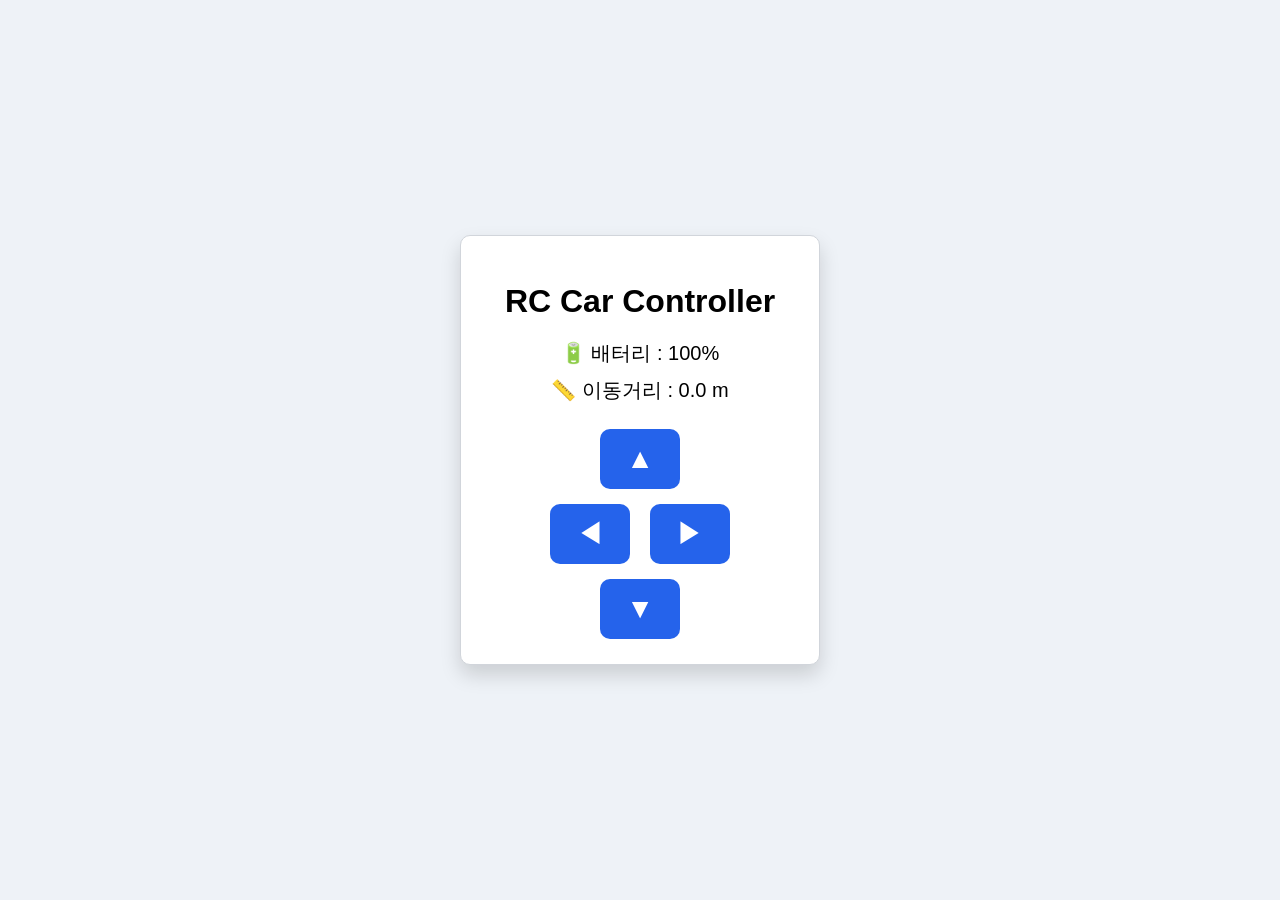
==== rc_car_project/frontend/index.html @ d2b4e67f "미니프로젝트트" ====
<!DOCTYPE html>
<html lang="ko">

<head>
    <meta charset="UTF-8">
    <meta name="viewport" content="width=device-width, initial-scale=1.0">
    <title>RC Car Controller</title>
    <link rel="stylesheet" href="style.css">
</head>

<body>

    <div class="container">

        <h1>RC Car Controller</h1>

        <div class="status">
            <p>🔋 배터리 : <span id="battery">100</span>%</p>
            <p>📏 이동거리 : <span id="distance">0.0</span> m</p>
        </div>

        <div class="controls">

            <button id="forward">▲</button>

            <div class="middle">
                <button id="left">◀</button>
                <button id="right">▶</button>
            </div>

            <button id="backward">▼</button>

        </div>

    </div>

    <script src="app.js"></script>

</body>

</html>
---- rc_car_project/frontend/style.css ----
:root {
    --bg: #eef2f7;
    --panel: #ffffff;
    --border: #d1d5db;
    --primary: #2563eb;
    --primary-hover: #1d4ed8;
    --text: #111827;
}

* {
    box-sizing: border-box;
}

body {
    margin: 0;
    background: var(--bg);
    font-family: "Segoe UI", "Malgun Gothic", sans-serif;
    display: flex;
    justify-content: center;
    align-items: center;
    height: 100vh;
}

.container {
    width: 360px;
    background: var(--panel);
    padding: 25px;
    border: 1px solid var(--border);
    border-radius: 10px;
    text-align: center;
    box-shadow: 0 10px 20px rgba(0,0,0,.15);
}

h1 {
    margin-bottom: 20px;
}

.status {
    margin-bottom: 25px;
    font-size: 20px;
}

.status p {
    margin: 10px 0;
}

.controls {
    display: flex;
    flex-direction: column;
    align-items: center;
    gap: 15px;
}

.middle {
    display: flex;
    gap: 20px;
}

button {
    width: 80px;
    height: 60px;
    font-size: 28px;
    border: none;
    border-radius: 10px;
    background: var(--primary);
    color: white;
    cursor: pointer;
}

button:hover {
    background: var(--primary-hover);
}

button:active {
    transform: scale(0.96);
}
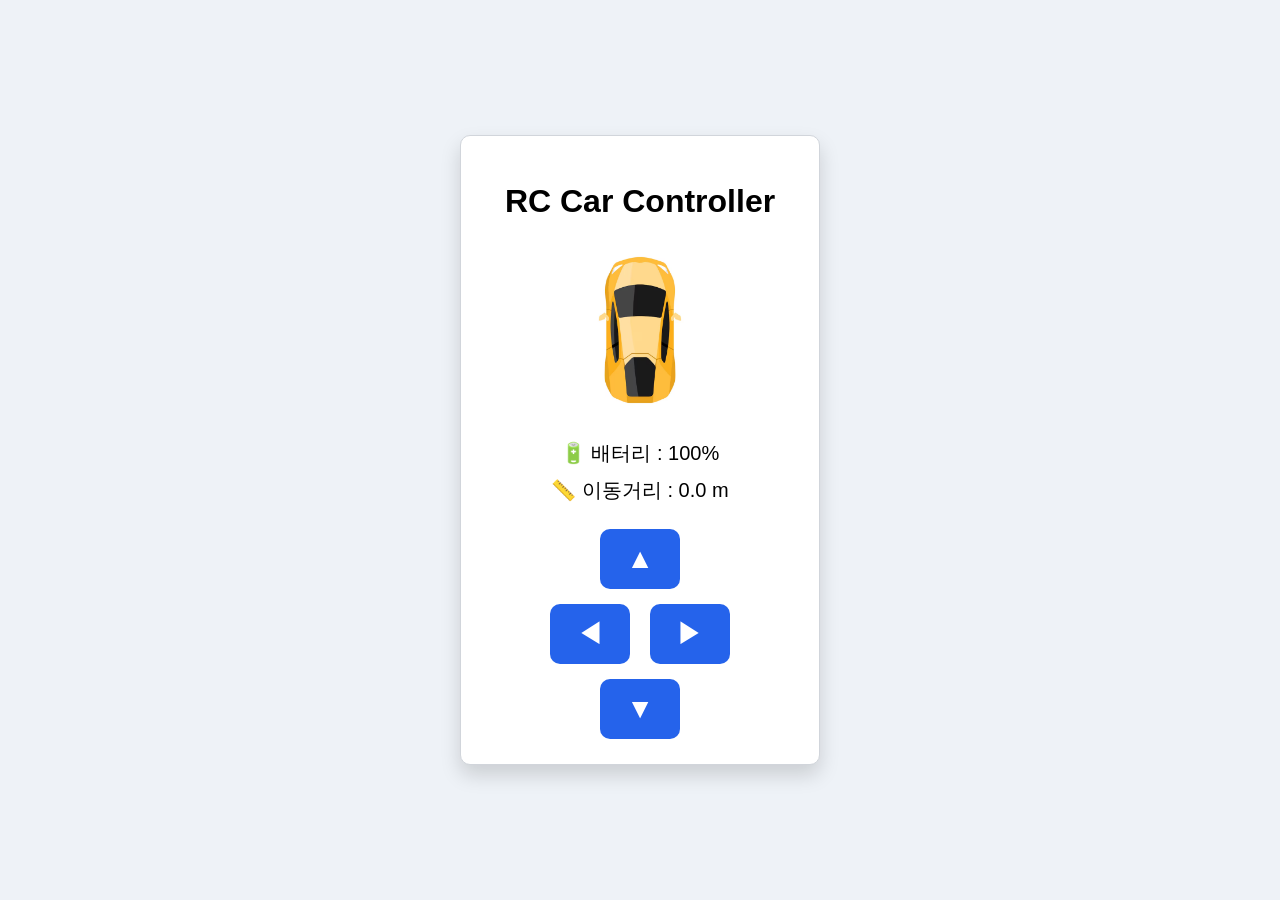
==== commit 6801cf30: "try1" ====
--- a/rc_car_project/frontend/index.html
+++ b/rc_car_project/frontend/index.html
@@ -13,7 +13,7 @@
     <div class="container">
 
         <h1>RC Car Controller</h1>
-
+            <img src="car.png" id="car" alt="RC Car">
         <div class="status">
             <p>🔋 배터리 : <span id="battery">100</span>%</p>
             <p>📏 이동거리 : <span id="distance">0.0</span> m</p>
--- a/rc_car_project/frontend/style.css
+++ b/rc_car_project/frontend/style.css
@@ -73,4 +73,16 @@
 
 button:active {
     transform: scale(0.96);
-}+}
+
+#car {
+    display: block;
+    width: 180px;
+    margin: 20px auto;
+    user-select: none;
+}
+
+#car:hover {
+    transform: scale(1.03);
+    transition: 0.2s;
+}
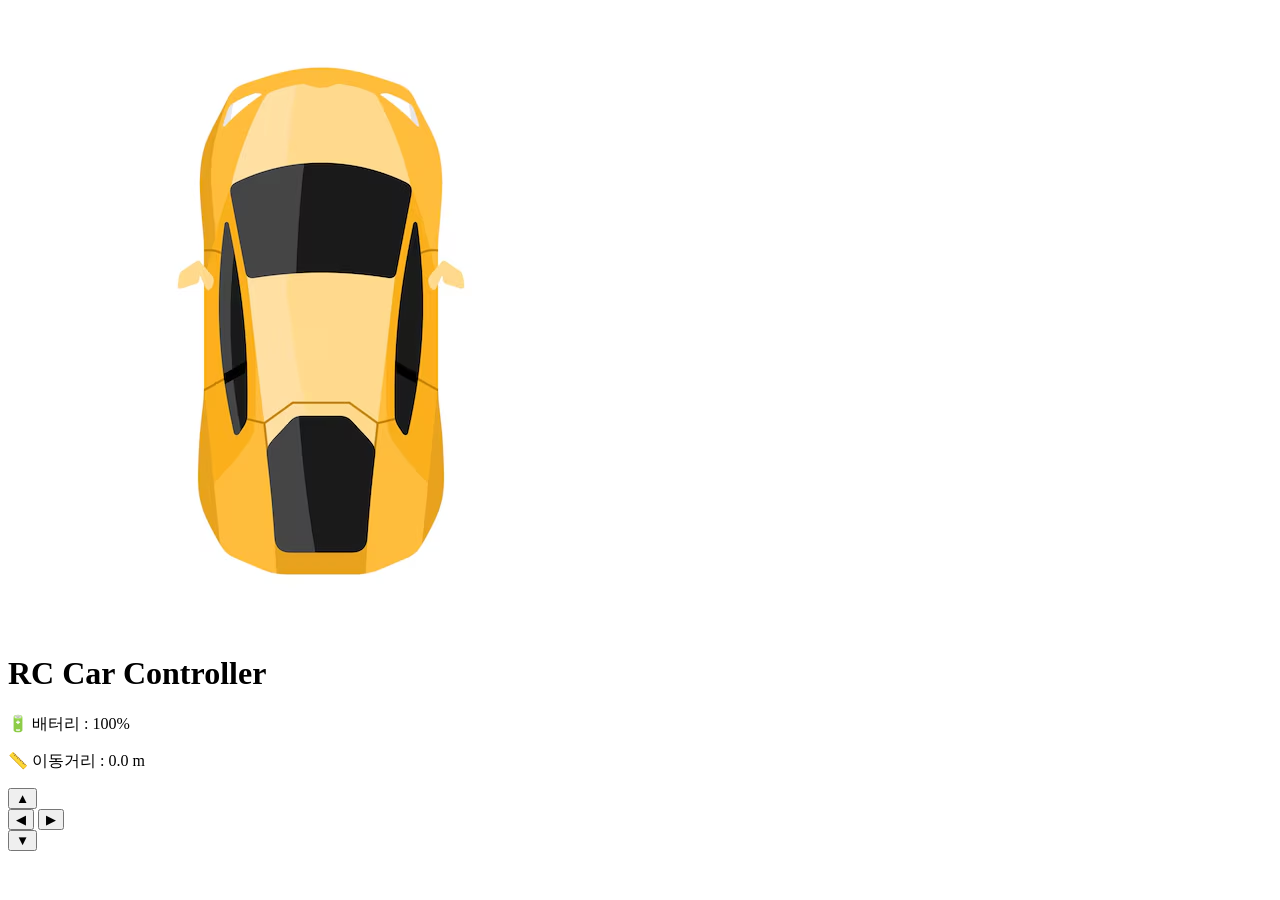
==== commit 6e83f7f8: "try2" ====
--- a/rc_car_project/frontend/index.html
+++ b/rc_car_project/frontend/index.html
@@ -1,41 +1,32 @@
-<!DOCTYPE html>
-<html lang="ko">
-
-<head>
-    <meta charset="UTF-8">
-    <meta name="viewport" content="width=device-width, initial-scale=1.0">
-    <title>RC Car Controller</title>
-    <link rel="stylesheet" href="style.css">
-</head>
-
 <body>
 
-    <div class="container">
+<img src="car.png" id="car" alt="RC Car">
 
-        <h1>RC Car Controller</h1>
-            <img src="car.png" id="car" alt="RC Car">
-        <div class="status">
-            <p>🔋 배터리 : <span id="battery">100</span>%</p>
-            <p>📏 이동거리 : <span id="distance">0.0</span> m</p>
+<div class="container">
+
+    <h1>RC Car Controller</h1>
+
+    <div class="status">
+        <p>🔋 배터리 : <span id="battery">100</span>%</p>
+        <p>📏 이동거리 : <span id="distance">0.0</span> m</p>
+    </div>
+
+    <div class="controls">
+
+        <button id="forward">▲</button>
+
+        <div class="middle">
+            <button id="left">◀</button>
+            <button id="right">▶</button>
         </div>
 
-        <div class="controls">
-
-            <button id="forward">▲</button>
-
-            <div class="middle">
-                <button id="left">◀</button>
-                <button id="right">▶</button>
-            </div>
-
-            <button id="backward">▼</button>
-
-        </div>
+        <button id="backward">▼</button>
 
     </div>
 
-    <script src="app.js"></script>
+</div>
+
+<script src="app.js"></script>
 
 </body>
 
-</html>
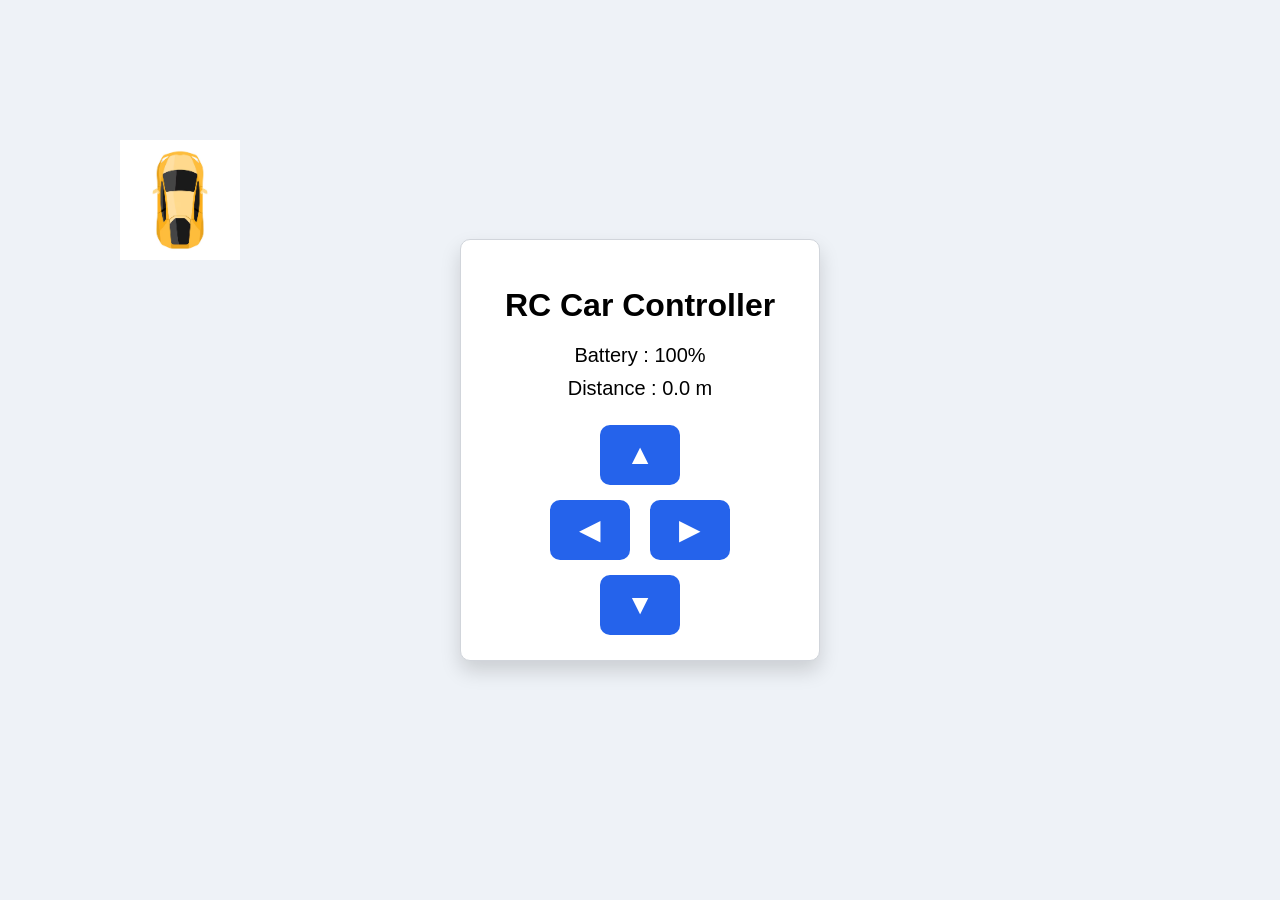
==== commit 1dbf6f9d: "t..r..y" ====
--- a/rc_car_project/frontend/index.html
+++ b/rc_car_project/frontend/index.html
@@ -1,3 +1,13 @@
+<!DOCTYPE html>
+<html lang="en">
+
+<head>
+    <meta charset="UTF-8">
+    <meta name="viewport" content="width=device-width, initial-scale=1.0">
+    <title>RC Car Controller</title>
+    <link rel="stylesheet" href="style.css">
+</head>
+
 <body>
 
 <img src="car.png" id="car" alt="RC Car">
@@ -7,8 +17,8 @@
     <h1>RC Car Controller</h1>
 
     <div class="status">
-        <p>🔋 배터리 : <span id="battery">100</span>%</p>
-        <p>📏 이동거리 : <span id="distance">0.0</span> m</p>
+        <p>Battery : <span id="battery">100</span>%</p>
+        <p>Distance : <span id="distance">0.0</span> m</p>
     </div>
 
     <div class="controls">
@@ -29,4 +39,4 @@
 <script src="app.js"></script>
 
 </body>
-
+</html>
--- a/rc_car_project/frontend/style.css
+++ b/rc_car_project/frontend/style.css
@@ -0,0 +1,101 @@
+:root {
+    --bg: #eef2f7;
+    --panel: #ffffff;
+    --border: #d1d5db;
+    --primary: #2563eb;
+    --primary-hover: #1d4ed8;
+    --text: #111827;
+}
+
+* {
+    box-sizing: border-box;
+}
+
+body {
+    margin: 0;
+    background: var(--bg);
+    font-family: "Malgun Gothic", "맑은 고딕", sans-serif;
+    display: flex;
+    justify-content: center;
+    align-items: center;
+    height: 100vh;
+}
+
+.container {
+    width: 360px;
+    background: var(--panel);
+    padding: 25px;
+    border: 1px solid var(--border);
+    border-radius: 10px;
+    text-align: center;
+    box-shadow: 0 10px 20px rgba(0,0,0,.15);
+}
+
+h1 {
+    margin-bottom: 20px;
+}
+
+.status {
+    margin-bottom: 25px;
+    font-size: 20px;
+}
+
+.status p {
+    margin: 10px 0;
+}
+
+.controls {
+    display: flex;
+    flex-direction: column;
+    align-items: center;
+    gap: 15px;
+}
+
+.middle {
+    display: flex;
+    gap: 20px;
+}
+
+button {
+    width: 80px;
+    height: 60px;
+    font-size: 28px;
+    border: none;
+    border-radius: 10px;
+    background: var(--primary);
+    color: white;
+    cursor: pointer;
+}
+
+button:hover {
+    background: var(--primary-hover);
+}
+
+button:active {
+    transform: scale(0.96);
+}
+
+#car {
+    display: block;
+    width: 180px;
+    margin: 20px auto;
+    user-select: none;
+}
+
+#car:hover {
+    transform: scale(1.03);
+    transition: 0.2s;
+}
+
+#car{
+    position:fixed;
+
+    left:120px;
+    top:120px;
+
+    width:120px;
+
+    transition:all .15s linear;
+
+    z-index:999;
+}
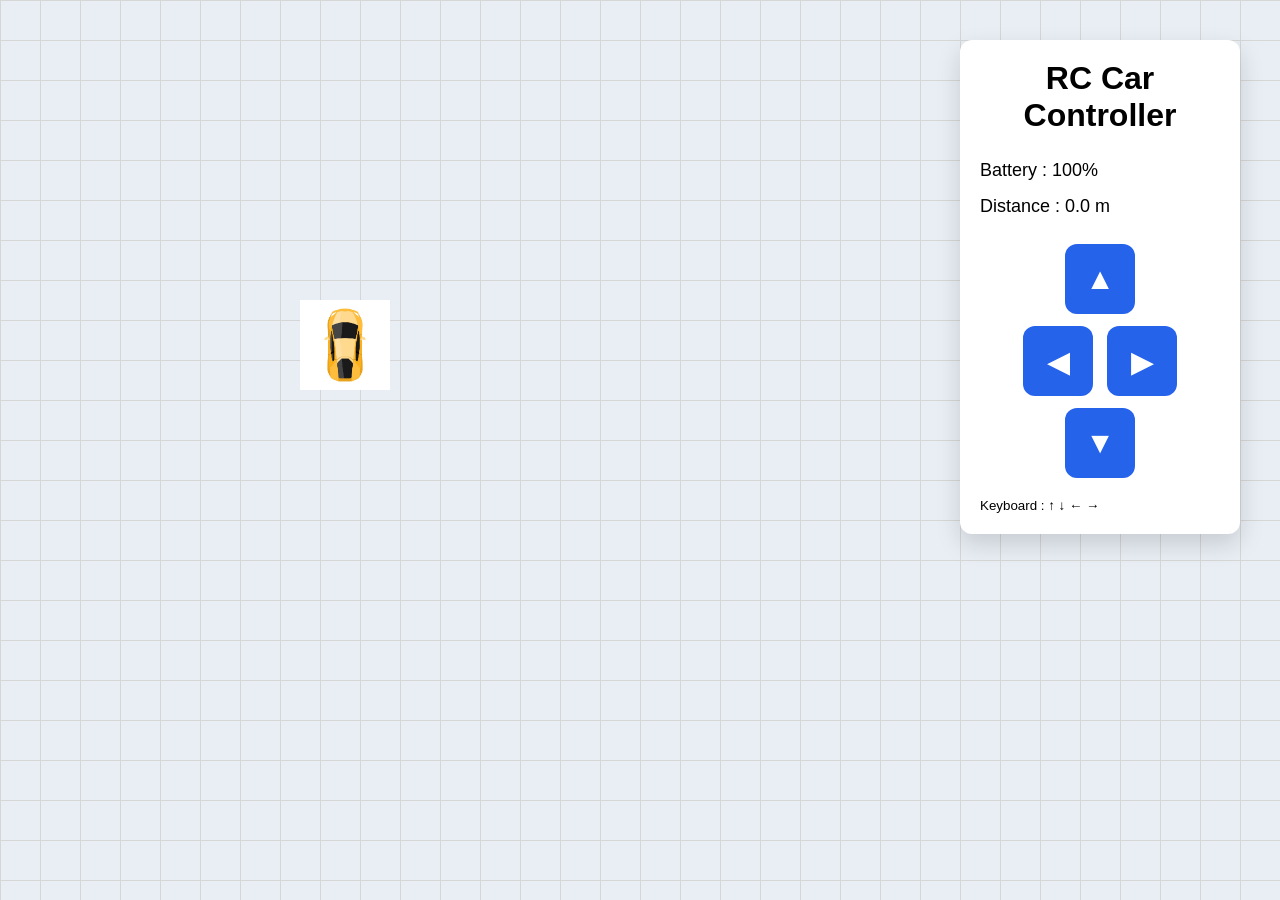
==== commit e6e975fa: "tttt....." ====
--- a/rc_car_project/frontend/index.html
+++ b/rc_car_project/frontend/index.html
@@ -2,41 +2,67 @@
 <html lang="en">
 
 <head>
+
     <meta charset="UTF-8">
+
     <meta name="viewport" content="width=device-width, initial-scale=1.0">
+
     <title>RC Car Controller</title>
+
     <link rel="stylesheet" href="style.css">
+
 </head>
 
 <body>
 
-<img src="car.png" id="car" alt="RC Car">
+    <!-- 자동차 -->
+    <img id="car" src="car.png" alt="RC Car">
 
-<div class="container">
+    <!-- 컨트롤 패널 -->
+    <div class="container">
 
-    <h1>RC Car Controller</h1>
+        <h1>RC Car Controller</h1>
 
-    <div class="status">
-        <p>Battery : <span id="battery">100</span>%</p>
-        <p>Distance : <span id="distance">0.0</span> m</p>
-    </div>
+        <div class="status">
 
-    <div class="controls">
+            <p>
+                Battery :
+                <span id="battery">100</span>%
+            </p>
 
-        <button id="forward">▲</button>
+            <p>
+                Distance :
+                <span id="distance">0.0</span> m
+            </p>
 
-        <div class="middle">
-            <button id="left">◀</button>
-            <button id="right">▶</button>
         </div>
 
-        <button id="backward">▼</button>
+        <div class="controls">
+
+            <button id="forward">▲</button>
+
+            <div class="middle">
+
+                <button id="left">◀</button>
+
+                <button id="right">▶</button>
+
+            </div>
+
+            <button id="backward">▼</button>
+
+        </div>
+
+        <br>
+
+        <small>
+            Keyboard : ↑ ↓ ← →
+        </small>
 
     </div>
 
-</div>
-
-<script src="app.js"></script>
+    <script src="app.js"></script>
 
 </body>
+
 </html>
--- a/rc_car_project/frontend/style.css
+++ b/rc_car_project/frontend/style.css
@@ -1,101 +1,134 @@
-:root {
-    --bg: #eef2f7;
-    --panel: #ffffff;
-    --border: #d1d5db;
-    --primary: #2563eb;
-    --primary-hover: #1d4ed8;
-    --text: #111827;
+:root{
+    --bg:#e9eef5;
+    --panel:#ffffff;
+    --line:#cfd8dc;
+    --primary:#2563eb;
 }
 
-* {
-    box-sizing: border-box;
+*{
+    box-sizing:border-box;
+    margin:0;
+    padding:0;
 }
 
-body {
-    margin: 0;
-    background: var(--bg);
-    font-family: "Malgun Gothic", "맑은 고딕", sans-serif;
-    display: flex;
-    justify-content: center;
-    align-items: center;
-    height: 100vh;
+body{
+
+    font-family:Arial,sans-serif;
+    background:var(--bg);
+
+    width:100vw;
+    height:100vh;
+
+    overflow:hidden;
+
+    /* 격자(Grid) */
+    background-image:
+        linear-gradient(#d6d6d6 1px, transparent 1px),
+        linear-gradient(90deg,#d6d6d6 1px,transparent 1px);
+
+    background-size:40px 40px;
 }
 
-.container {
-    width: 360px;
-    background: var(--panel);
-    padding: 25px;
-    border: 1px solid var(--border);
-    border-radius: 10px;
-    text-align: center;
-    box-shadow: 0 10px 20px rgba(0,0,0,.15);
+/* 자동차 */
+
+#car{
+
+    position:absolute;
+
+    width:90px;
+
+    left:300px;
+    top:300px;
+
+    transition:
+        left .08s linear,
+        top .08s linear,
+        transform .08s linear;
+
+    transform-origin:center center;
+
+    z-index:100;
 }
 
-h1 {
-    margin-bottom: 20px;
+/* 컨트롤 패널 */
+
+.container{
+
+    position:absolute;
+
+    right:40px;
+    top:40px;
+
+    width:280px;
+
+    background:var(--panel);
+
+    border-radius:12px;
+
+    padding:20px;
+
+    box-shadow:0 10px 25px rgba(0,0,0,.15);
+
 }
 
-.status {
-    margin-bottom: 25px;
-    font-size: 20px;
+.container h1{
+
+    text-align:center;
+    margin-bottom:18px;
+
 }
 
-.status p {
-    margin: 10px 0;
+.status{
+
+    margin-bottom:20px;
+
+    line-height:2;
+
+    font-size:18px;
+
 }
 
-.controls {
-    display: flex;
-    flex-direction: column;
-    align-items: center;
-    gap: 15px;
+.controls{
+
+    display:flex;
+
+    flex-direction:column;
+
+    align-items:center;
+
+    gap:12px;
+
 }
 
-.middle {
-    display: flex;
-    gap: 20px;
+.middle{
+
+    display:flex;
+
+    gap:14px;
+
 }
 
-button {
-    width: 80px;
-    height: 60px;
-    font-size: 28px;
-    border: none;
-    border-radius: 10px;
-    background: var(--primary);
-    color: white;
-    cursor: pointer;
+button{
+
+    width:70px;
+    height:70px;
+
+    font-size:30px;
+
+    border:none;
+
+    border-radius:12px;
+
+    cursor:pointer;
+
+    background:#2563eb;
+
+    color:white;
+
 }
 
-button:hover {
-    background: var(--primary-hover);
-}
+button:hover{
 
-button:active {
-    transform: scale(0.96);
-}
+    background:#1d4ed8;
 
-#car {
-    display: block;
-    width: 180px;
-    margin: 20px auto;
-    user-select: none;
-}
-
-#car:hover {
-    transform: scale(1.03);
-    transition: 0.2s;
-}
-
-#car{
-    position:fixed;
-
-    left:120px;
-    top:120px;
-
-    width:120px;
-
-    transition:all .15s linear;
-
-    z-index:999;
 }
